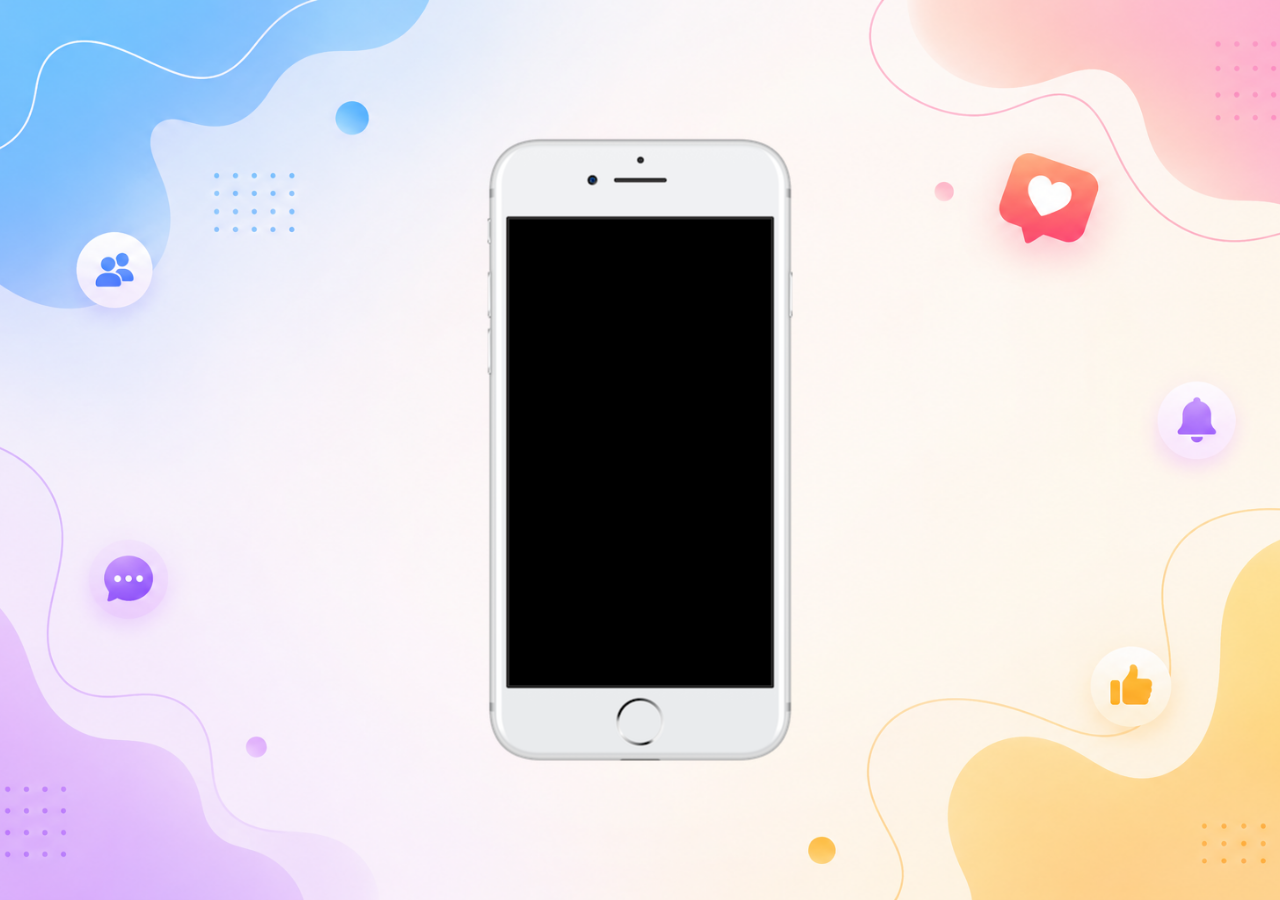
==== index.html @ 915dddc4 "atualizei pagina principal" ====
<!DOCTYPE html>
<html lang="pt-br">
<head>
    <meta charset="UTF-8">
    <meta name="viewport" content="width=device-width, initial-scale=1.0">

    <link rel="shortcut icon" href="" type="image/x-icon">
    <link rel="stylesheet" href="style.css">

    <title>Projeto Rede Social</title>
</head>
<body>

    <main>
        <section id="telefone">

        </section>

        <section id="redes-sociais">

        </section>
    </main>

</body>
</html>
---- style.css ----
@charset "UTF8";

* {
    margin: 0%;
    padding: 0%;
    font-family: Arial, Helvetica, sans-serif;
}

html, body {
    height: 100vh;
    width: 100vw;
    background-color: black;
}
body {
   background: url('imagens/fundo-social.png') no-repeat top center;
    background-size: cover;
    background-attachment: fixed;
}
main {
    height: 100vh;
    position: relative;
    
}
section#telefone {
    position: absolute;
    top: 50%;
    left: 50%;
    transform: translate(-50%, -50%);

    height: 627px;
    width: 311px;
     background: url('imagens/frame-iphone.png') no-repeat;
}
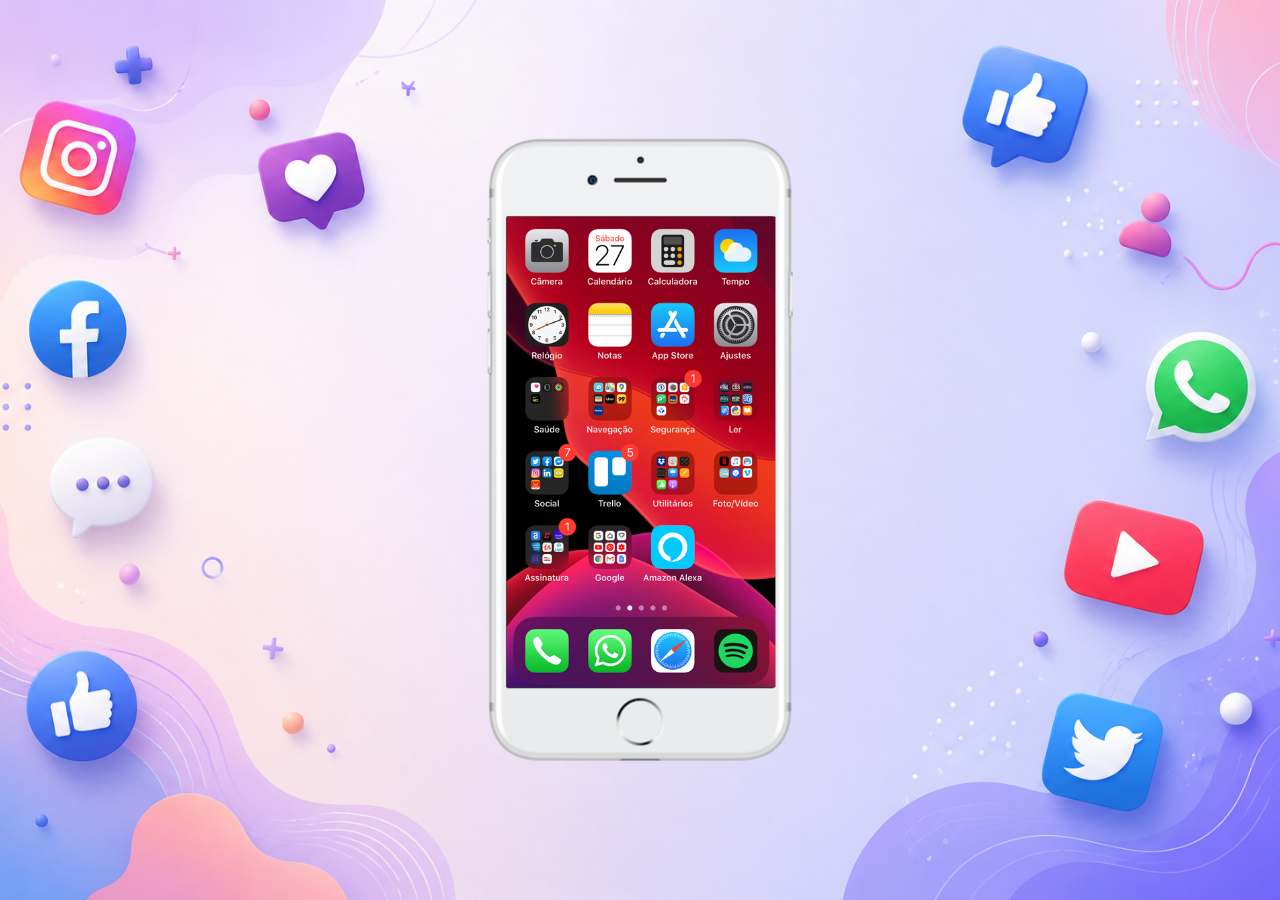
==== commit b1ffd1a6: "criei a tela home" ====
--- a/index.html
+++ b/index.html
@@ -13,7 +13,7 @@
 
     <main>
         <section id="telefone">
-
+            <iframe src="home.html" name="tela" id="tela" frameborder="0"></iframe>
         </section>
 
         <section id="redes-sociais">
--- a/style.css
+++ b/style.css
@@ -30,4 +30,11 @@
     height: 627px;
     width: 311px;
      background: url('imagens/frame-iphone.png') no-repeat;
+}
+iframe#tela {
+    position: relative;
+    top: 80px;
+    left: 22px;
+    width: 269px;
+    height: 471px;
 }
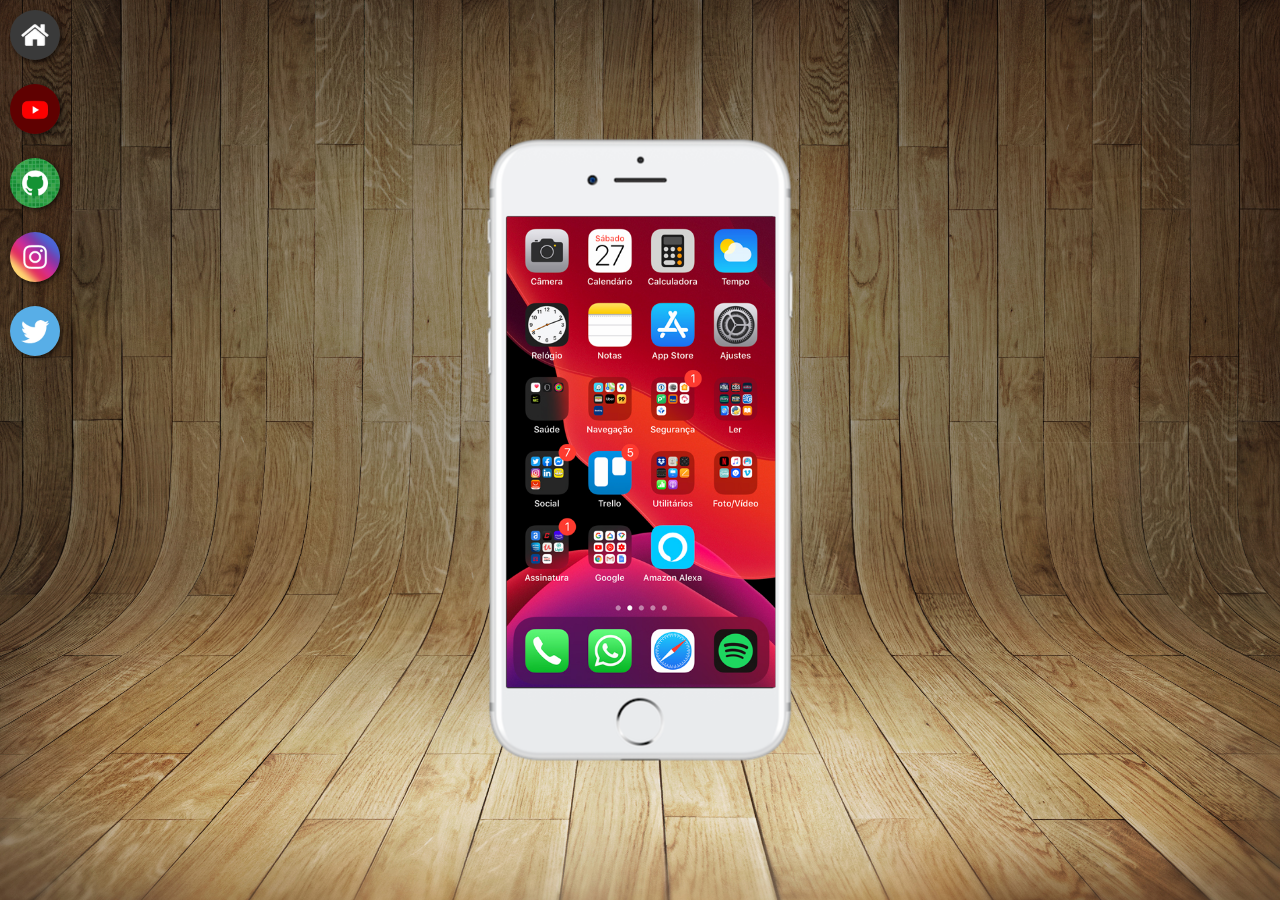
==== commit 83d4d256: "criei botoes na lateral" ====
--- a/index.html
+++ b/index.html
@@ -13,12 +13,18 @@
 
     <main>
         <section id="telefone">
-            <iframe src="home.html" name="tela" id="tela" frameborder="0"></iframe>
+            <iframe src="home.html" name="tela" id="tela" frameborder="0">
+                seu navegador não é compatível com isso.
+            </iframe>
         </section>
 
         <section id="redes-sociais">
-
-        </section>
+            <a href="#" target="tela"><img src="imagens/logo-home.jpg" alt="Home"></a><br>
+            <a href="#" target="tela"><img src="imagens/logo-youtube.jpg" alt="YouTube"></a><br>
+            <a href="#" target="tela"><img src="imagens/logo-github.jpg" alt="GitHub"></a><br>
+            <a href="#" target="tela"><img src="imagens/logo-instagram.jpg" alt="Instagram"></a><br>
+            <a href="#" target="tela"><img src="imagens/logo-twitter.jpg" alt="Twitter"></a>
+             </section>
     </main>
 
 </body>
--- a/style.css
+++ b/style.css
@@ -10,9 +10,10 @@
     height: 100vh;
     width: 100vw;
     background-color: black;
+    overflow: hidden;
 }
 body {
-   background: url('imagens/fundo-social.png') no-repeat top center;
+   background: url('imagens/fundo-madeira.jpg') no-repeat top center;
     background-size: cover;
     background-attachment: fixed;
 }
@@ -37,4 +38,17 @@
     left: 22px;
     width: 269px;
     height: 471px;
+}
+section#redes-sociais img {
+    width: 50px;
+    margin: 10px;
+    border-radius: 50%;
+    box-shadow:  2px 2px 5px rgba(0, 0, 0, 0.603);
+    box-sizing: border-box;
+}
+section#redes-sociais img:hover {
+    border: 2px solid #f7c8d3;
+    transform: translate(-3px, -3px);
+    box-shadow: 5px 5px 5px rgba(0, 0, 0, 0.445);
+    transition: transform .5;
 }
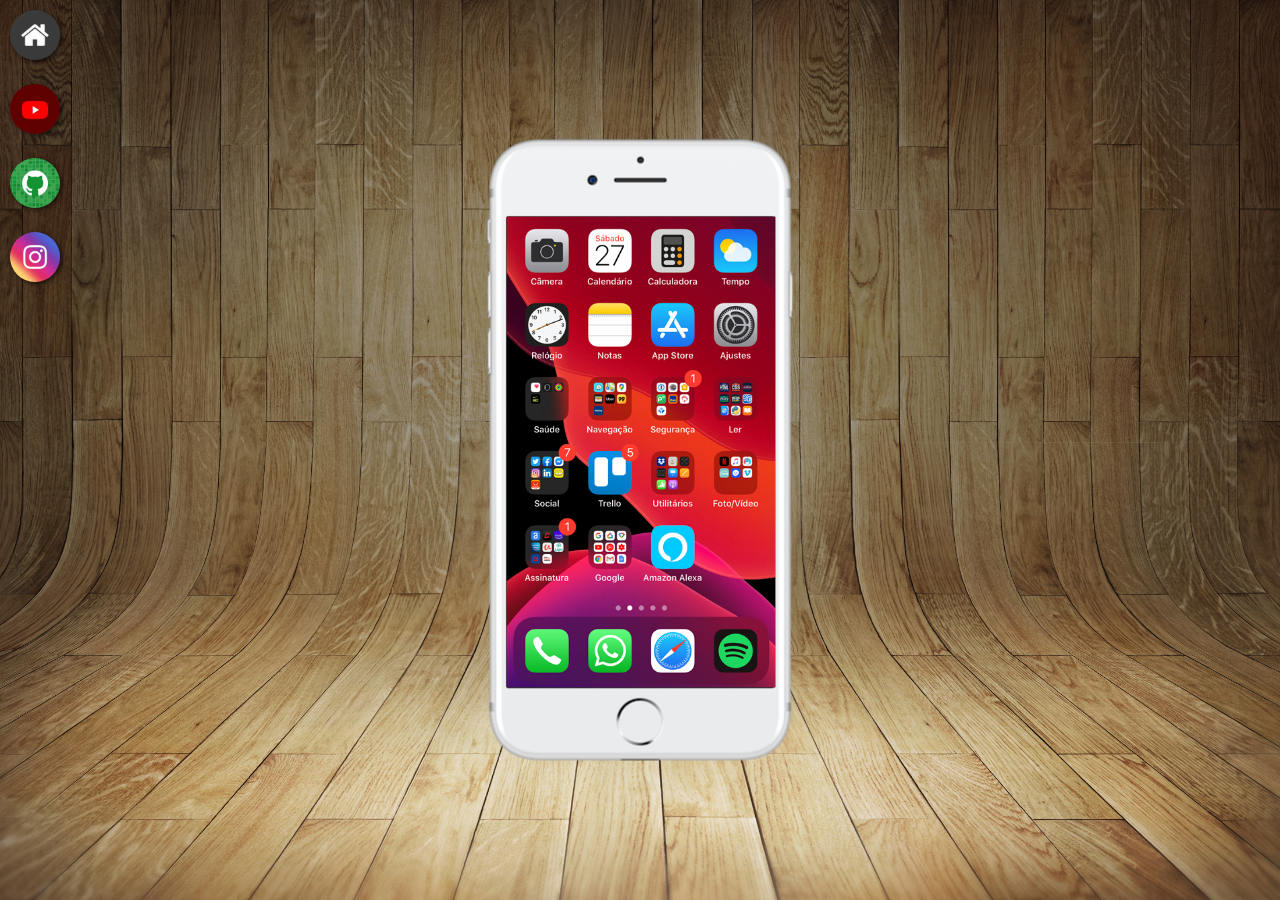
==== commit 40e665da: "criei pagina do instagram" ====
--- a/index.html
+++ b/index.html
@@ -19,11 +19,11 @@
         </section>
 
         <section id="redes-sociais">
-            <a href="#" target="tela"><img src="imagens/logo-home.jpg" alt="Home"></a><br>
-            <a href="#" target="tela"><img src="imagens/logo-youtube.jpg" alt="YouTube"></a><br>
-            <a href="#" target="tela"><img src="imagens/logo-github.jpg" alt="GitHub"></a><br>
-            <a href="#" target="tela"><img src="imagens/logo-instagram.jpg" alt="Instagram"></a><br>
-            <a href="#" target="tela"><img src="imagens/logo-twitter.jpg" alt="Twitter"></a>
+            <a href="home.html" target="tela"><img src="imagens/logo-home.jpg" alt="Home"></a><br>
+            <a href="youtube.html" target="tela"><img src="imagens/logo-youtube.jpg" alt="YouTube"></a><br>
+            <a href="github.html" target="tela"><img src="imagens/logo-github.jpg" alt="GitHub"></a><br>
+            <a href="instagram.html" target="tela"><img src="imagens/logo-instagram.jpg" alt="Instagram"></a><br>
+            
              </section>
     </main>
 
--- a/style.css
+++ b/style.css
@@ -10,7 +10,7 @@
     height: 100vh;
     width: 100vw;
     background-color: black;
-    overflow: hidden;
+   
 }
 body {
    background: url('imagens/fundo-madeira.jpg') no-repeat top center;
